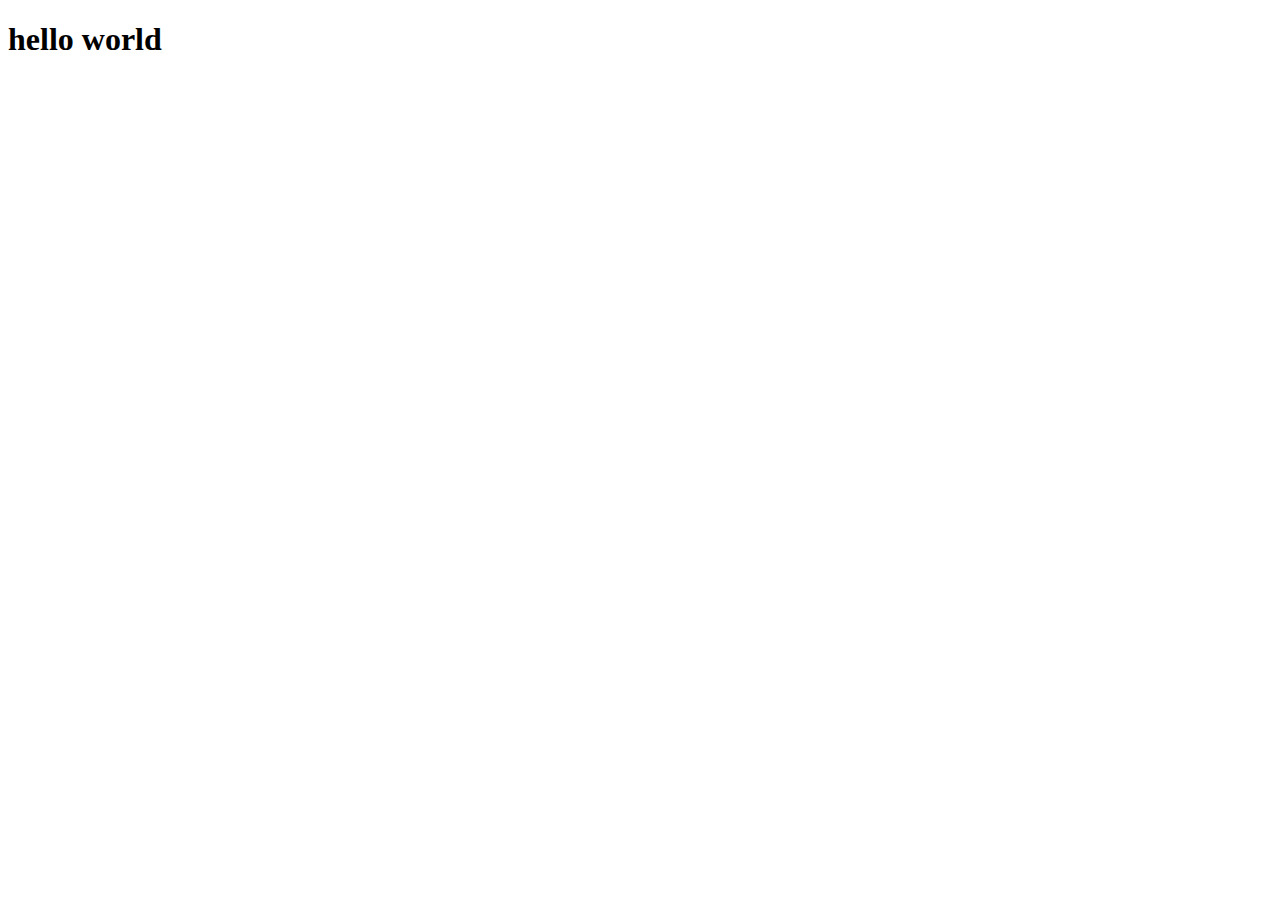
==== index.html @ 0a8d3985 "data berhasil di upload" ====
<!DOCTYPE html>
<html lang="en">
<head>
    <meta charset="UTF-8">
    <meta http-equiv="X-UA-Compatible" content="IE=edge">
    <meta name="viewport" content="width=h1, initial-scale=1.0">
    <title>Document</title>
</head>
<body>
    <h1>hello world</h1>
</body>
</html>
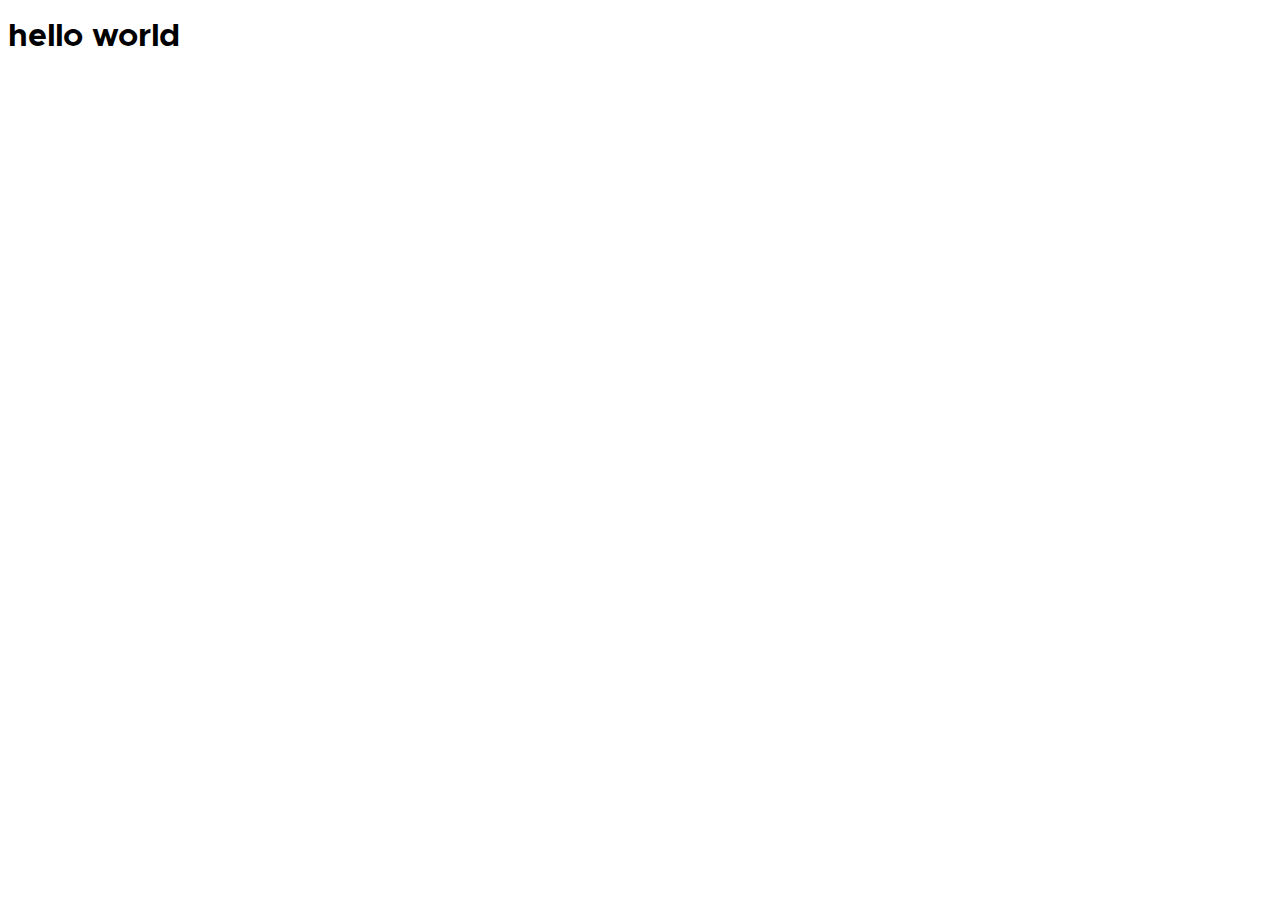
==== commit 5f0a523e: "kamis malam" ====
--- a/index.html
+++ b/index.html
@@ -4,6 +4,10 @@
     <meta charset="UTF-8">
     <meta http-equiv="X-UA-Compatible" content="IE=edge">
     <meta name="viewport" content="width=h1, initial-scale=1.0">
+    <link rel="shortcut icon" href="./images/favicon.ico" type="image/x-icon">
+    <link rel="preconnect" href="https://fonts.googleapis.com">
+    <link rel="preconnect" href="https://fonts.gstatic.com" crossorigin> 
+    <link rel="stylesheet" href="./css/fonts.css">
     <title>Document</title>
 </head>
 <body>
--- a/css/fonts.css
+++ b/css/fonts.css
@@ -0,0 +1,30 @@
+@font-face {
+    font-family: 'Metropolis';
+    src: url('../fonts/Metropolis-Regular.eot');
+    src: url('../fonts/Metropolis-Regular.eot?#iefix') format('embedded-opentype'),
+        url('../fonts/Metropolis-Regular.woff2') format('woff2'),
+        url('../fonts/Metropolis-Regular.woff') format('woff'),
+        url('../fonts/Metropolis-Regular.ttf') format('truetype'),
+        url('../fonts/Metropolis-Regular.svg#Metropolis-Regular') format('svg');
+    font-weight: normal;
+    font-style: normal;
+    font-display: swap;
+}
+
+@font-face {
+    font-family: 'Metropolis';
+    src: url('../fonts/Metropolis-Regular.eot');
+    src: url('../fonts/Metropolis-Bold.eot?#iefix') format('embedded-opentype'),
+        url('../fonts/Metropolis-Bold.woff2') format('woff2'),
+        url('../fonts/Metropolis-Bold.woff') format('woff'),
+        url('../fonts/Metropolis-Bold.ttf') format('truetype'),
+        url('../fonts/Metropolis-Bold.svg#Metropolis-Bold') format('svg');
+    font-weight: bold;
+    font-style: normal;
+    font-display: swap;
+}
+
+
+h1 {
+    font-family: 'Metropolis';
+}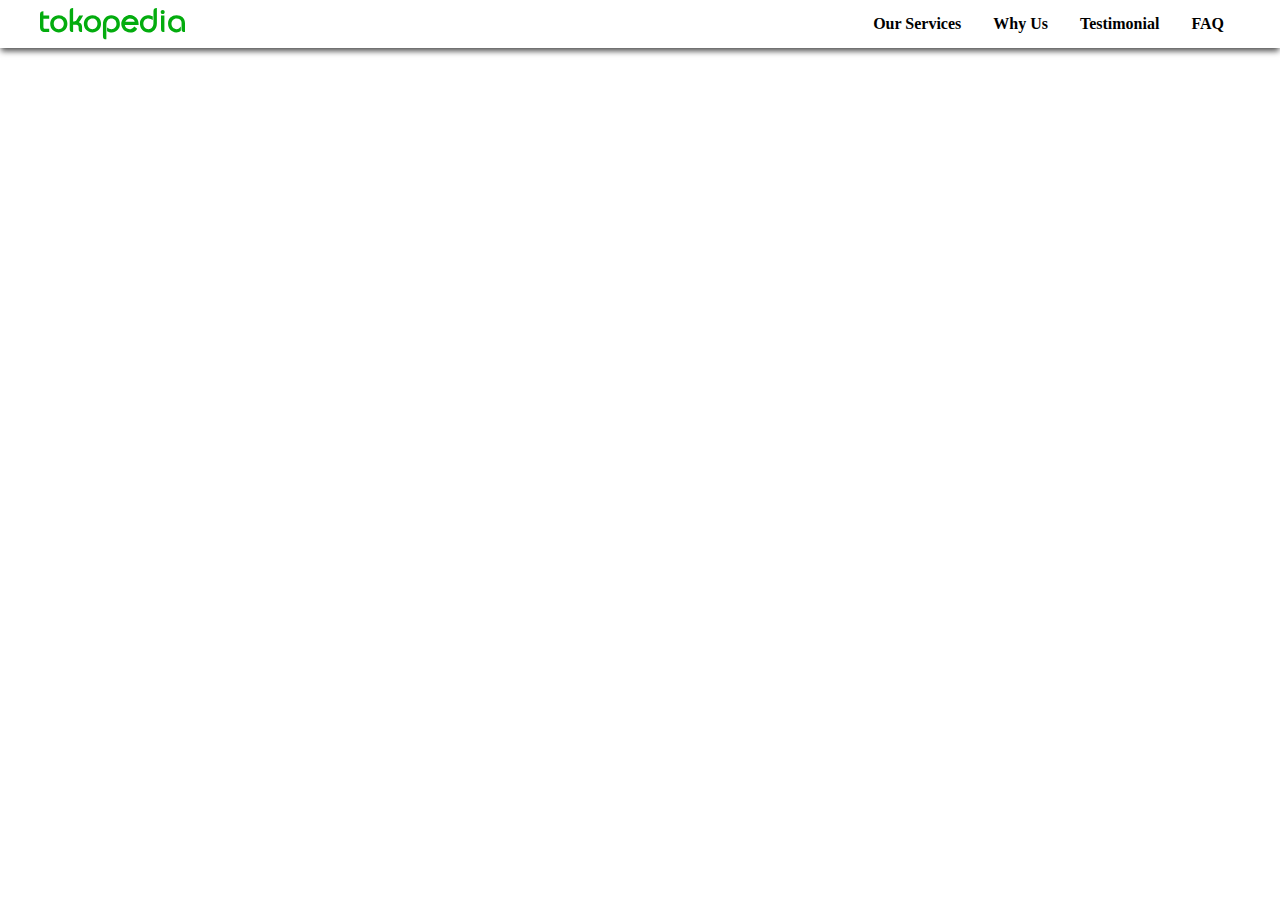
==== commit a4c4e9da: "layout awal" ====
--- a/index.html
+++ b/index.html
@@ -8,9 +8,36 @@
     <link rel="preconnect" href="https://fonts.googleapis.com">
     <link rel="preconnect" href="https://fonts.gstatic.com" crossorigin> 
     <link rel="stylesheet" href="./css/fonts.css">
+    <link rel="stylesheet" href="./css/reset.css">
+    <link rel="stylesheet" href="./css/styles.css">
     <title>Document</title>
 </head>
 <body>
-    <h1>hello world</h1>
+    <header class="header">
+       <div class="container">
+        <div class="logo">
+            <img src="./images/tokped.svg" alt="">
+        </div>
+        <ul class="menu">
+            <li>
+                <a href="">Our Services</a>
+            </li>
+            <li>
+                <a href="">Why Us</a>
+            </li>
+            <li>
+                <a href="">Testimonial</a>
+            </li>
+            <li>
+                <a href="">FAQ</a>
+            </li>
+        </ul>
+        <div class="burger-icon">
+            <img src="./images/menu.png" alt="">
+        </div>
+       </div>
+    </header>
+    <main class="main"></main>
+    <footer class="footer"></footer>
 </body>
 </html>--- a/css/styles.css
+++ b/css/styles.css
@@ -0,0 +1,62 @@
+.header {
+    /* border: 1px solid red; */
+    box-shadow: 0px 4px 6px -1px rgba(0, 0, 0, 0.7);
+    -webkit-box-shadow: 0px 4px 6px -1px  rgba(0, 0, 0, 0.7);
+    -moz-box-shadow:  0px 4px 6px -1px  rgba(0, 0, 0, 0.7);
+}
+.container {
+    /* border: 3px solid green; */
+    width: 1200px;
+    margin: auto;
+    max-width: 100%;
+    display: flex;
+}
+.logo {
+    /* border: 1px solid yellow; */
+    width: 151px;
+    display: flex;
+    align-items: center;
+   
+}
+.menu {
+    /* border: 1px solid blue; */
+    flex: 1;
+    display: flex;
+    align-items: center;
+    justify-content: flex-end;
+    /*width: 80%;*/
+}
+.menu a {
+    display: block;
+    /* border: 3px solid gray; */
+    /* padding: 10px; */
+    margin: 16px;
+    text-decoration: none;
+    color: black;
+    font-weight: bold;
+}
+.burger-icon {
+    display: none;
+}
+@media (max-width:991px){
+    .menu {
+        display: none;
+        /* background-color: red; */
+    }
+    .burger-icon {
+        flex: 1;
+        display: flex;
+        justify-content: flex-end;
+        align-items: center;
+        /* width: 60px; */
+    }
+    .burger-icon img {
+        width: 40px;
+    }
+
+}
+@media (max-width:767px){
+.menu {
+    display: block;
+}
+}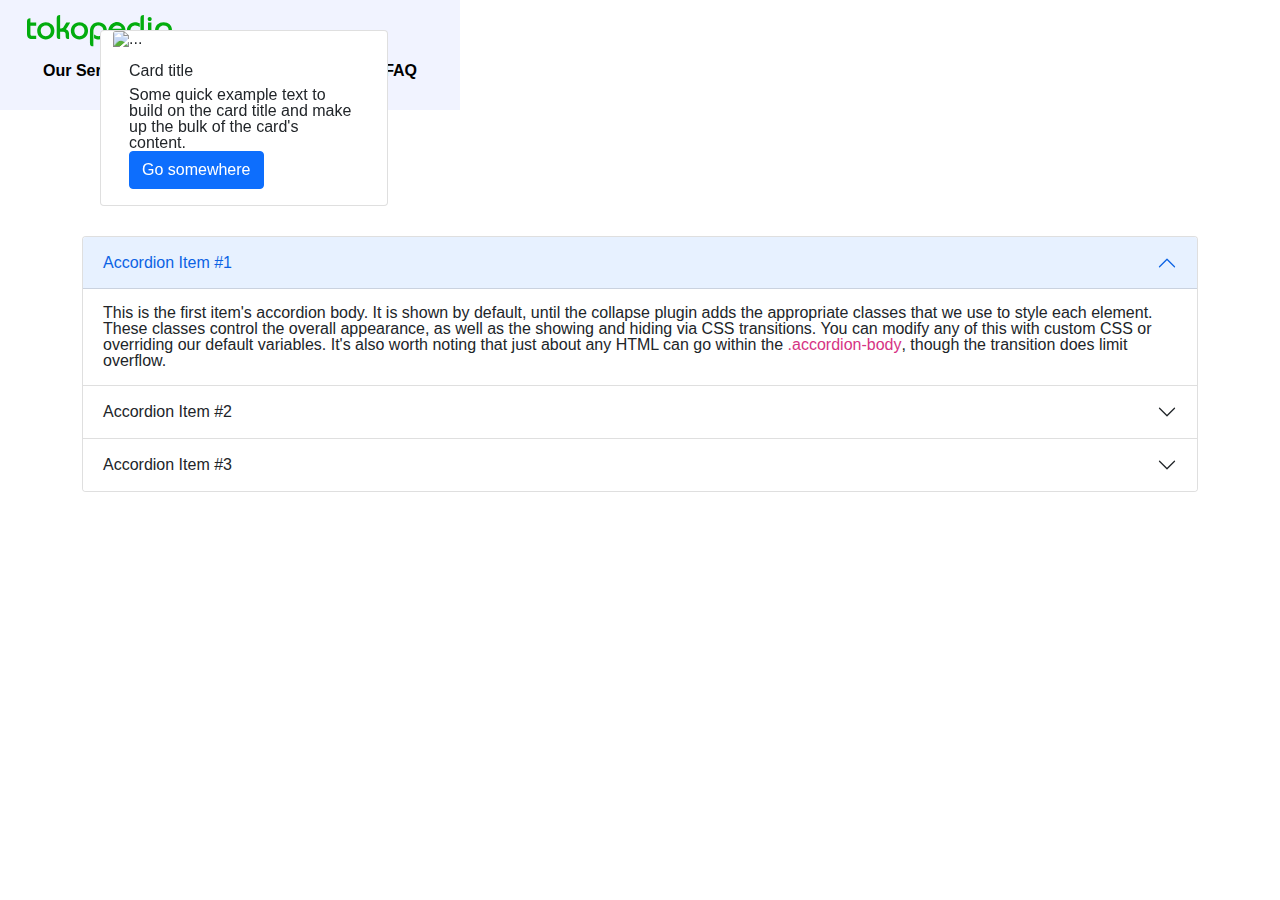
==== commit 92dfc7b7: "FD kamis" ====
--- a/index.html
+++ b/index.html
@@ -8,7 +8,9 @@
     <link rel="preconnect" href="https://fonts.googleapis.com">
     <link rel="preconnect" href="https://fonts.gstatic.com" crossorigin> 
     <link rel="stylesheet" href="./css/fonts.css">
-    <link rel="stylesheet" href="./css/reset.css">
+     <!-- <link href="https://cdn.jsdelivr.net/npm/bootstrap@5.1.3/dist/css/bootstrap.min.css" rel="stylesheet" integrity="sha384-1BmE4kWBq78iYhFldvKuhfTAU6auU8tT94WrHftjDbrCEXSU1oBoqyl2QvZ6jIW3" crossorigin="anonymous"> -->
+    <link rel="stylesheet" href="./css/bootstrap.css">
+     <link rel="stylesheet" href="./css/reset.css">
     <link rel="stylesheet" href="./css/styles.css">
     <title>Document</title>
 </head>
@@ -37,7 +39,66 @@
         </div>
        </div>
     </header>
-    <main class="main"></main>
+    <main class="main">
+
+        <div class="container">
+            <div class="row">
+                <div class="card" style="width: 18rem;">
+                    <img src="https://picsum.photos/id/237/200/300" class="card-img-top" alt="...">
+                    <div class="card-body">
+                      <h5 class="card-title">Card title</h5>
+                      <p class="card-text">Some quick example text to build on the card title and make up the bulk of the card's content.</p>
+                      <a href="#" class="btn btn-primary">Go somewhere</a>
+                    </div>
+                  </div>
+            </div>
+        </div>
+        <div class="container">
+            <div class="accordion" id="accordionExample">
+                <div class="accordion-item">
+                  <h2 class="accordion-header" id="headingOne">
+                    <button class="accordion-button" type="button" data-bs-toggle="collapse" data-bs-target="#collapseOne" aria-expanded="true" aria-controls="collapseOne">
+                      Accordion Item #1
+                    </button>
+                  </h2>
+                  <div id="collapseOne" class="accordion-collapse collapse show" aria-labelledby="headingOne" data-bs-parent="#accordionExample">
+                    <div class="accordion-body">
+                      <strong>This is the first item's accordion body.</strong> It is shown by default, until the collapse plugin adds the appropriate classes that we use to style each element. These classes control the overall appearance, as well as the showing and hiding via CSS transitions. You can modify any of this with custom CSS or overriding our default variables. It's also worth noting that just about any HTML can go within the <code>.accordion-body</code>, though the transition does limit overflow.
+                    </div>
+                  </div>
+                </div>
+                <div class="accordion-item">
+                  <h2 class="accordion-header" id="headingTwo">
+                    <button class="accordion-button collapsed" type="button" data-bs-toggle="collapse" data-bs-target="#collapseTwo" aria-expanded="false" aria-controls="collapseTwo">
+                      Accordion Item #2
+                    </button>
+                  </h2>
+                  <div id="collapseTwo" class="accordion-collapse collapse" aria-labelledby="headingTwo" data-bs-parent="#accordionExample">
+                    <div class="accordion-body">
+                      <strong>This is the second item's accordion body.</strong> It is hidden by default, until the collapse plugin adds the appropriate classes that we use to style each element. These classes control the overall appearance, as well as the showing and hiding via CSS transitions. You can modify any of this with custom CSS or overriding our default variables. It's also worth noting that just about any HTML can go within the <code>.accordion-body</code>, though the transition does limit overflow.
+                    </div>
+                  </div>
+                </div>
+                <div class="accordion-item">
+                  <h2 class="accordion-header" id="headingThree">
+                    <button class="accordion-button collapsed" type="button" data-bs-toggle="collapse" data-bs-target="#collapseThree" aria-expanded="false" aria-controls="collapseThree">
+                      Accordion Item #3
+                    </button>
+                  </h2>
+                  <div id="collapseThree" class="accordion-collapse collapse" aria-labelledby="headingThree" data-bs-parent="#accordionExample">
+                    <div class="accordion-body">
+                      <strong>This is the third item's accordion body.</strong> It is hidden by default, until the collapse plugin adds the appropriate classes that we use to style each element. These classes control the overall appearance, as well as the showing and hiding via CSS transitions. You can modify any of this with custom CSS or overriding our default variables. It's also worth noting that just about any HTML can go within the <code>.accordion-body</code>, though the transition does limit overflow.
+                    </div>
+                  </div>
+                </div>
+              </div>
+        </div>
+    </main>
     <footer class="footer"></footer>
+
+    <!-- <script src="https://cdn.jsdelivr.net/npm/@popperjs/core@2.10.2/dist/umd/popper.min.js" integrity="sha384-7+zCNj/IqJ95wo16oMtfsKbZ9ccEh31eOz1HGyDuCQ6wgnyJNSYdrPa03rtR1zdB" crossorigin="anonymous"></script> -->
+    <script src="https://cdn.jsdelivr.net/npm/bootstrap@5.1.3/dist/js/bootstrap.min.js" integrity="sha384-QJHtvGhmr9XOIpI6YVutG+2QOK9T+ZnN4kzFN1RtK3zEFEIsxhlmWl5/YESvpZ13" crossorigin="anonymous"></script>
+    <script src="./js/"></script>
+    <script src="./js/bootstrap.js"></script>
 </body>
 </html>--- a/css/styles.css
+++ b/css/styles.css
@@ -1,15 +1,22 @@
+body {
+    font-family: 'arial';
+}
 .header {
     /* border: 1px solid red; */
-    box-shadow: 0px 4px 6px -1px rgba(0, 0, 0, 0.7);
+    /* box-shadow: 0px 4px 6px -1px rgba(0, 0, 0, 0.7);
     -webkit-box-shadow: 0px 4px 6px -1px  rgba(0, 0, 0, 0.7);
-    -moz-box-shadow:  0px 4px 6px -1px  rgba(0, 0, 0, 0.7);
+    -moz-box-shadow:  0px 4px 6px -1px  rgba(0, 0, 0, 0.7); */
+    padding: 15px;
+    position: fixed;
+    background: #f1f3ff;
+
 }
 .container {
     /* border: 3px solid green; */
-    width: 1200px;
+    /* width: 1200px;
     margin: auto;
     max-width: 100%;
-    display: flex;
+    display: flex; */
 }
 .logo {
     /* border: 1px solid yellow; */
@@ -59,4 +66,48 @@
 .menu {
     display: block;
 }
+}
+
+.main .container .row
+{
+    padding: 30px;
+}
+
+.hero-section
+{
+    background: #f1f3ff;
+    padding: 78px;
+
+}
+.hero-content {
+    padding: 85px 0;
+}
+
+.hero-content h1 {
+   font-weight: 700;
+   font-size: 36px;
+   line-height: 1.5;
+   margin-bottom: 15px;
+
+    
+}
+
+.hero-content p {
+    font-weight: 700;
+    font-size: 15px;
+    line-height: 1.5;
+    max-width: 75%;
+    margin-bottom: 15px;
+}
+
+.hero-content a{
+    background: #5cb85f;
+    border-color: #5cb85f;
+    border-radius: 2px;
+    padding: 8px 12px;
+    font-weight: 700;
+    font-size: 14px;
+    color:#FFFFFF;
+    line-height: 1.5;
+
 }